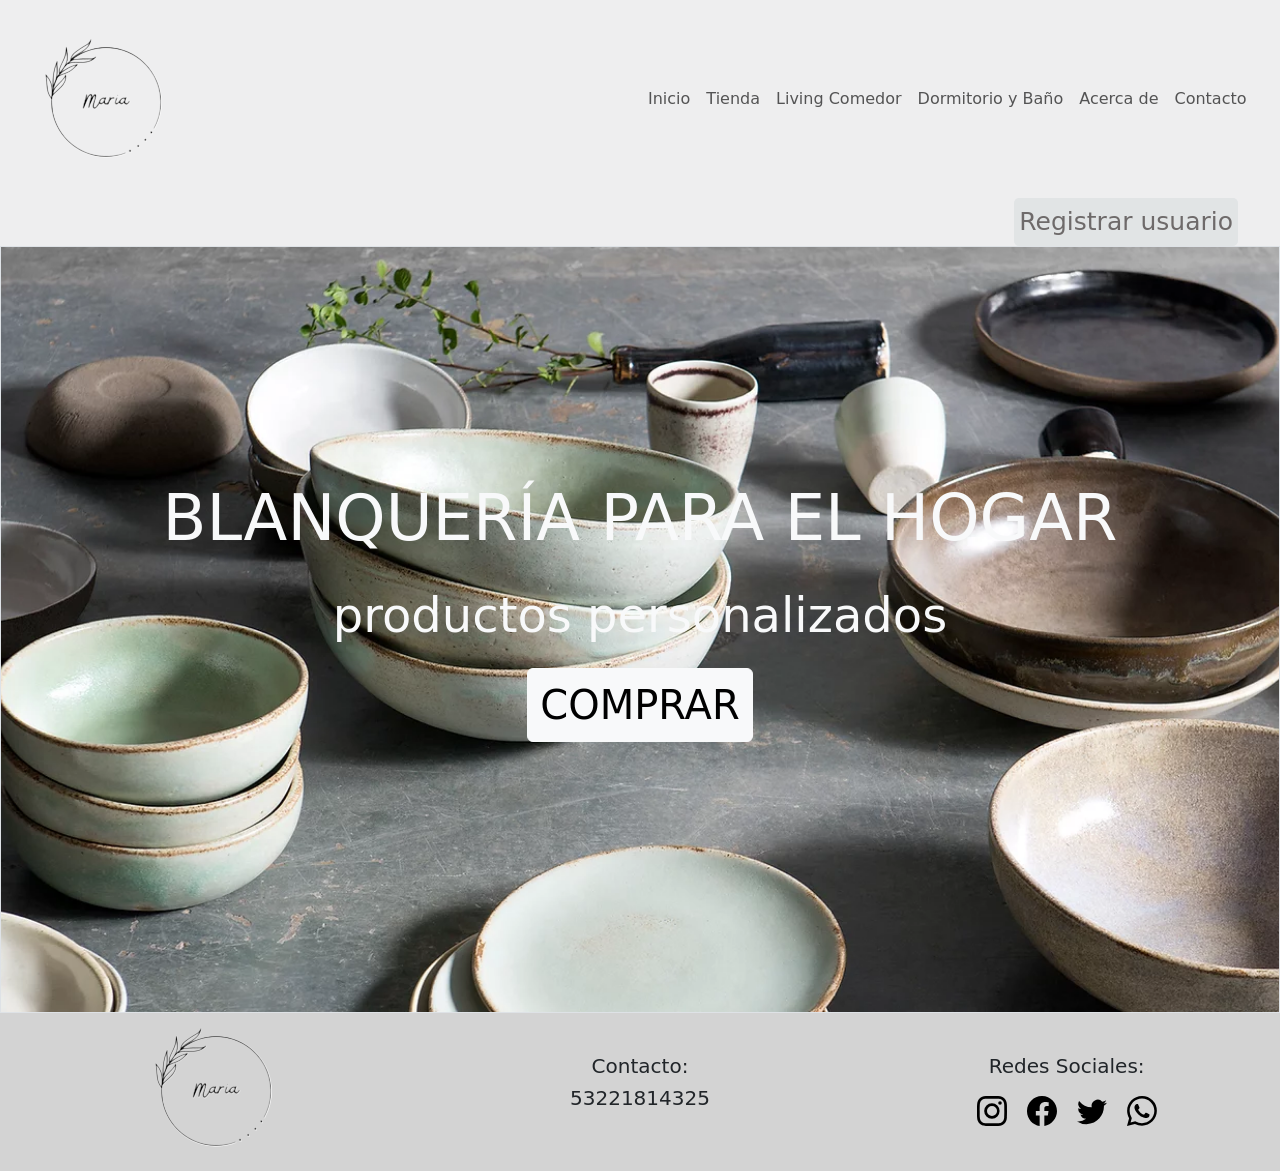
==== index.html @ be4e3210 "tercera pre entrega" ====
<!DOCTYPE html>
<html lang="es">

<head>
    <meta charset="UTF-8">
    <meta http-equiv="X-UA-Compatible" content="IE=edge">
    <meta name="viewport" content="width=device-width, initial-scale=1.0">
    <link rel="stylesheet" href="css/estilo.css">
    <link href="https://unpkg.com/aos@2.3.1/dist/aos.css" rel="stylesheet">
    <link href="https://cdn.jsdelivr.net/npm/bootstrap@5.1.3/dist/css/bootstrap.min.css" rel="stylesheet"
        integrity="sha384-1BmE4kWBq78iYhFldvKuhfTAU6auU8tT94WrHftjDbrCEXSU1oBoqyl2QvZ6jIW3" crossorigin="anonymous">
    <title>Maria: Blanquería para el hogar</title>
    <link rel='icon' href='assets/img/logofavicon.ico' type='image/x-icon' sizes="16x16" />
    <meta name="description" content="Encontrá todo lo necesario para decorar tu hogar" />
    <meta name="keywords"
        content="Blanquearía, Hogar, Inicio, Decoración, Productos personalizados, Comprar, Precio, Maria, Casa, Adornos">
</head>

<body class=" container-fluid bgGradient">
    <header class="navBg row">
        <nav class="navbar navbar-expand-lg navbar-light justify m-0">
            <div class="container-fluid d-flex p-6">
                <div class="col-8 col-lg-6 p-3">
                    <a class="navbar-brand text-dark " href="index.html"><img src="assets/img/logo.png" alt="logo"></a>
                </div>
                <button class="navbar-toggler" type="button" data-bs-toggle="collapse"
                    data-bs-target="#navbarNavAltMarkup" aria-controls="navbarNavAltMarkup" aria-expanded="false"
                    aria-label="Toggle navigation">
                    <span class="navbar-toggler-icon"></span>
                </button>
                <div class="collapse navbar-collapse col-4 col-lg-6" id="navbarNavAltMarkup">
                    <div class="navbar-nav">
                        <a class="nav-link" aria-current="page" href="index.html">Inicio</a>
                        <a class="nav-link" href="pages/tienda.html">Tienda</a>
                        <a class="nav-link" href="pages/livingcomedor.html">Living Comedor</a>
                        <a class="nav-link" href="pages/dormitorioybano.html">Dormitorio y Baño</a>
                        <a class="nav-link" href="pages/acercade.html">Acerca de</a>
                        <a class="nav-link" href="pages/contacto.html">Contacto</a>
                    </div>
                </div>
            </div>
        </nav>
        <div class="botonRegistro">
            <a class="registrarUsuario" href="pages/registro.html">Registrar usuario</a>
        </div>
    </header>
    <main class="mainIndex border row">
        <section class="imagenIndex">
            <div class="textoIndex text-light">
                <div data-aos="zoom-in" data-aos-duration="3000">
                    <h1 class="d-flex justify-content-center textoIndex">BLANQUERÍA PARA EL HOGAR</h1>
                    <h3 class="d-flex justify-content-center textoIndexProd">productos personalizados</h3>
                    <div class="botonIndex"><a href="pages/tienda.html" button type="button"
                            class="btn btn-light fs-1">COMPRAR</button></a>
                    </div>
                </div>
            </div>
        </section>
    </main>
    <footer class="footer row">
        <div class="col-12 col-lg-4"><a href="index.html">
                <h1 class="text-dark fs-1 logoFooter d-flex justify-content-around"><img src="assets/img/logo.png"
                        alt="logo"></h1>
            </a>
        </div>
        <div class="footerCont footerMt col-12 col-lg-4 text-dark">
            <h1 class="d-flex justify-content-around fs-5">Contacto:</h1>
            <h2 class="d-flex justify-content-around fs-5">53221814325</h2>
        </div>
        <section class="footerMt footerCont col-12 col-lg-4 text-dark">
            <h1 class="fs-5 d-flex justify-content-around">Redes Sociales:</h1>
            <div class="d-flex justify-content-center">
                <a href="http://www.Instagram.com"><svg xmlns="http://www.w3.org/2000/svg" width="30" height="30"
                        fill="currentColor" class="bi bi-instagram" viewBox="0 0 16 16">
                        <path
                            d="M8 0C5.829 0 5.556.01 4.703.048 3.85.088 3.269.222 2.76.42a3.917 3.917 0 0 0-1.417.923A3.927 3.927 0 0 0 .42 2.76C.222 3.268.087 3.85.048 4.7.01 5.555 0 5.827 0 8.001c0 2.172.01 2.444.048 3.297.04.852.174 1.433.372 1.942.205.526.478.972.923 1.417.444.445.89.719 1.416.923.51.198 1.09.333 1.942.372C5.555 15.99 5.827 16 8 16s2.444-.01 3.298-.048c.851-.04 1.434-.174 1.943-.372a3.916 3.916 0 0 0 1.416-.923c.445-.445.718-.891.923-1.417.197-.509.332-1.09.372-1.942C15.99 10.445 16 10.173 16 8s-.01-2.445-.048-3.299c-.04-.851-.175-1.433-.372-1.941a3.926 3.926 0 0 0-.923-1.417A3.911 3.911 0 0 0 13.24.42c-.51-.198-1.092-.333-1.943-.372C10.443.01 10.172 0 7.998 0h.003zm-.717 1.442h.718c2.136 0 2.389.007 3.232.046.78.035 1.204.166 1.486.275.373.145.64.319.92.599.28.28.453.546.598.92.11.281.24.705.275 1.485.039.843.047 1.096.047 3.231s-.008 2.389-.047 3.232c-.035.78-.166 1.203-.275 1.485a2.47 2.47 0 0 1-.599.919c-.28.28-.546.453-.92.598-.28.11-.704.24-1.485.276-.843.038-1.096.047-3.232.047s-2.39-.009-3.233-.047c-.78-.036-1.203-.166-1.485-.276a2.478 2.478 0 0 1-.92-.598 2.48 2.48 0 0 1-.6-.92c-.109-.281-.24-.705-.275-1.485-.038-.843-.046-1.096-.046-3.233 0-2.136.008-2.388.046-3.231.036-.78.166-1.204.276-1.486.145-.373.319-.64.599-.92.28-.28.546-.453.92-.598.282-.11.705-.24 1.485-.276.738-.034 1.024-.044 2.515-.045v.002zm4.988 1.328a.96.96 0 1 0 0 1.92.96.96 0 0 0 0-1.92zm-4.27 1.122a4.109 4.109 0 1 0 0 8.217 4.109 4.109 0 0 0 0-8.217zm0 1.441a2.667 2.667 0 1 1 0 5.334 2.667 2.667 0 0 1 0-5.334z" />
                    </svg> </a>
                <a href="http://www.facebook.com"><svg xmlns="http://www.w3.org/2000/svg" width="30" height="30"
                        fill="currentColor" class="bi bi-facebook" viewBox="0 0 16 16">
                        <path
                            d="M16 8.049c0-4.446-3.582-8.05-8-8.05C3.58 0-.002 3.603-.002 8.05c0 4.017 2.926 7.347 6.75 7.951v-5.625h-2.03V8.05H6.75V6.275c0-2.017 1.195-3.131 3.022-3.131.876 0 1.791.157 1.791.157v1.98h-1.009c-.993 0-1.303.621-1.303 1.258v1.51h2.218l-.354 2.326H9.25V16c3.824-.604 6.75-3.934 6.75-7.951z" />
                    </svg></a>
                <a href="http://www.twitter.com"><svg xmlns="http://www.w3.org/2000/svg" width="30" height="30"
                        fill="currentColor" class="bi bi-twitter" viewBox="0 0 16 16">
                        <path
                            d="M5.026 15c6.038 0 9.341-5.003 9.341-9.334 0-.14 0-.282-.006-.422A6.685 6.685 0 0 0 16 3.542a6.658 6.658 0 0 1-1.889.518 3.301 3.301 0 0 0 1.447-1.817 6.533 6.533 0 0 1-2.087.793A3.286 3.286 0 0 0 7.875 6.03a9.325 9.325 0 0 1-6.767-3.429 3.289 3.289 0 0 0 1.018 4.382A3.323 3.323 0 0 1 .64 6.575v.045a3.288 3.288 0 0 0 2.632 3.218 3.203 3.203 0 0 1-.865.115 3.23 3.23 0 0 1-.614-.057 3.283 3.283 0 0 0 3.067 2.277A6.588 6.588 0 0 1 .78 13.58a6.32 6.32 0 0 1-.78-.045A9.344 9.344 0 0 0 5.026 15z" />
                    </svg></a>
                <a href="https://web.whatsapp.com"><svg xmlns="http://www.w3.org/2000/svg" width="30" height="30"
                        fill="currentColor" class="bi bi-whatsapp" viewBox="0 0 16 16">
                        <path
                            d="M13.601 2.326A7.854 7.854 0 0 0 7.994 0C3.627 0 .068 3.558.064 7.926c0 1.399.366 2.76 1.057 3.965L0 16l4.204-1.102a7.933 7.933 0 0 0 3.79.965h.004c4.368 0 7.926-3.558 7.93-7.93A7.898 7.898 0 0 0 13.6 2.326zM7.994 14.521a6.573 6.573 0 0 1-3.356-.92l-.24-.144-2.494.654.666-2.433-.156-.251a6.56 6.56 0 0 1-1.007-3.505c0-3.626 2.957-6.584 6.591-6.584a6.56 6.56 0 0 1 4.66 1.931 6.557 6.557 0 0 1 1.928 4.66c-.004 3.639-2.961 6.592-6.592 6.592zm3.615-4.934c-.197-.099-1.17-.578-1.353-.646-.182-.065-.315-.099-.445.099-.133.197-.513.646-.627.775-.114.133-.232.148-.43.05-.197-.1-.836-.308-1.592-.985-.59-.525-.985-1.175-1.103-1.372-.114-.198-.011-.304.088-.403.087-.088.197-.232.296-.346.1-.114.133-.198.198-.33.065-.134.034-.248-.015-.347-.05-.099-.445-1.076-.612-1.47-.16-.389-.323-.335-.445-.34-.114-.007-.247-.007-.38-.007a.729.729 0 0 0-.529.247c-.182.198-.691.677-.691 1.654 0 .977.71 1.916.81 2.049.098.133 1.394 2.132 3.383 2.992.47.205.84.326 1.129.418.475.152.904.129 1.246.08.38-.058 1.171-.48 1.338-.943.164-.464.164-.86.114-.943-.049-.084-.182-.133-.38-.232z" />
                    </svg></a>
            </div>
        </section>
    </footer>
    <script src="https://cdn.jsdelivr.net/npm/bootstrap@5.1.3/dist/js/bootstrap.bundle.min.js"
        integrity="sha384-ka7Sk0Gln4gmtz2MlQnikT1wXgYsOg+OMhuP+IlRH9sENBO0LRn5q+8nbTov4+1p"
        crossorigin="anonymous"></script>
    <script src="https://unpkg.com/aos@2.3.1/dist/aos.js"></script>
    <script>
        AOS.init();
    </script>
    <script src="js/app.js"></script>

</body>

</html>
---- css/estilo.css ----
.navbar {
  background-color: #eeeeef;
}

.nav-link {
  font-size: 1rem;
  font-weight: bold;
}

/*boton para registrar usuario nav*/
.botonRegistro {
  display: flex;
  flex-direction: row;
  flex-wrap: wrap;
  justify-content: flex-end;
  background-color: #eeeeef;
}

.registrarUsuario {
  text-decoration: none;
  margin-right: 30px;
  padding: 5px;
  font-size: 25px;
  color: rgb(110, 106, 106);
  background-color: #e1e4e5;
  border-color: #e1e4e5;
  border-radius: 5px;
}

.registrarUsuario:hover {
  color: #464648
}


/*pagina para registrar usuario*/

.bgRegistro {
  background-color: #fff
}

.formRegistro {
  display: flex;
  justify-content: center;
  align-items: center;
  height: 100vh;
}

.form {
  background-color: white;
  width: 400px;
  border-radius: 8px;
  padding: 20px 40px;
  box-shadow: 0 10px 25px rgba(92, 99, 105, .2);
}

.titulo {
  font-size: 50px;
  margin-bottom: 50px;
}

.formInput {
  position: relative;
  height: 45px;
  width: 90%;
  margin-bottom: 17px;
}


.input {
  position: absolute;
  top: 0px;
  left: 0px;
  height: 100%;
  width: 100%;
  border: 1px solid #DADCE0;
  border-radius: 7px;
  font-size: 16px;
  padding: 0 20px;
  outline: none;
  background: none;
  z-index: 1;
}

::placeholder {
  color: transparent;
}

.label {
  position: absolute;
  top: 15px;
  left: 15px;
  padding: 0 4px;
  background-color: white;
  color: #DADCE0;
  font-size: 16px;
  transition: 0.5s;
  z-index: 0;
}

.enviarBoton {
  display: block;
  margin-left: auto;
  padding: 15px 30px;
  border: none;
  background-color: rgb(87, 86, 87);
  color: white;
  border-radius: 6px;
  cursor: pointer;
  font-size: 16px;
  margin-top: 30px;
}

.enviarBoton:hover {
  background-color: #19181a;
  transform: translateY(-2px);
}

.input:focus+.label {
  top: -7px;
  left: 3px;
  z-index: 10;
  font-size: 14px;
  font-weight: 600;
  color: rgb(81, 79, 81);
}


/*main index*/
.imagenIndex {
  width: 99vw;
  height: 85vh;
  display: flex;
  align-items: end;
  background: url(../assets/img/ceramica.jpg);
  background-size: cover;
  background-position: center;
  align-content: center;
  justify-content: center;
  flex-wrap: wrap;
  margin: 0;
  padding: 0;
}

.textoIndex {
  margin-bottom: 30px;
  font-size: 4rem;
}

.textoIndexProd {
  font-size: 3rem;
}

.botonIndex {
  text-align: center;
}

/*main tienda*/
.mainTienda {
  background-color: white;
}

.card {
  text-align: center;
  margin-top: 50px;
}

.card-img-top {
  width: 405px;
  height: 600px;
}

.botonTienda {
  text-align: center;
}

.sectionTienda {
  display: flex;
  justify-content: space-evenly;
}

/*main dormitorio y bano*/
.dorAgregar,
.livAgregar {
  margin-top: 10px;
  margin-left: 10px;
  background-color: black;
  border: none;
  color: white;
  padding: 15px 30px;
  text-align: center;
  font-family: Verdana, Geneva, Tahoma, sans-serif;
  font-size: 15px;
}

.dorCant,
.livCant {
  font-family: Verdana, Geneva, Tahoma, sans-serif;
  font-size: 20px;
  font-weight: bolder;
}

/*main living comedor*/
.livCant {
  font-weight: lighter;
}

/*main acerca de*/
.acerMain {
  margin: 0 auto;
}

/*main contacto*/
.flexContac {
  display: flex;
  flex-direction: column;
  align-content: center;
  flex-wrap: wrap;
  text-align: center;
}

footer {
  background-color: #d3d3d3;
}

.bi {
  color: black;
  margin: 10px;
}

.bi-instagram:hover {
  color: #517fa4;
}

.bi-facebook:hover {
  color: #3d5998;
}

.bi-twitter:hover {
  color: #00aced;
}

.bi-whatsapp:hover {
  color: #12867e;
}

.footerMt h1 {
  margin-top: 41px;
}

/*vista mobile index*/
@media screen and (min-width: 320px) and (max-width: 720px) {
  .textoIndex {
    text-align: center;
    font-size: 3rem;
  }

  .textoIndexProd {
    text-align: center;
    font-size: 2rem;
  }

  .btn {
    font-size: 2rem;
  }

  .footer {
    flex-direction: column;
    align-items: center;
  }
}

/*vista tablet index*/
@media screen and (min-width: 768px) and (max-width: 1260px) {
  .mediaNav {
    display: flex;
    flex-direction: column;
  }

  .textoIndex {
    text-align: center;
  }

  .textoIndexProd {
    text-align: center;
  }

  .footer {
    flex-direction: column;
    align-items: center;
  }
}

/*vista mobile tienda*/
@media screen and (min-width: 320px) and (max-width: 940px) {
  .card {
    margin: 10px;
  }
}

/*vista tablet living comedor*/
@media screen and (min-width: 720px) and (max-width: 1024px) {
  .footer {
    flex-direction: column;
    align-items: center;
  }
}
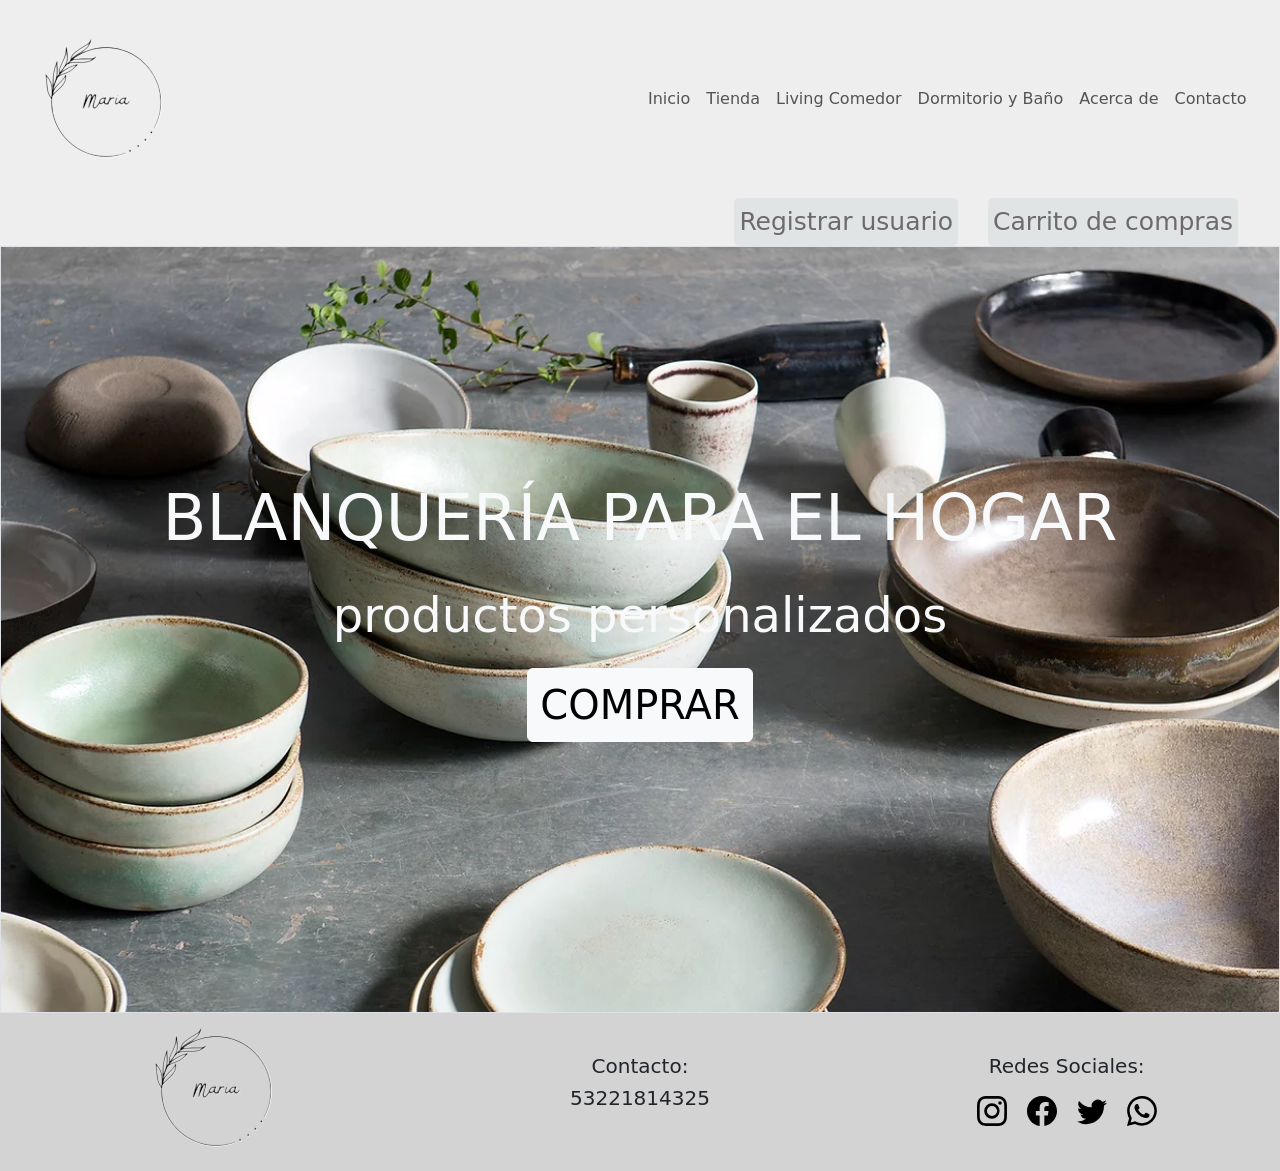
==== commit 01e6b6b1: "tercera pre entrega" ====
--- a/index.html
+++ b/index.html
@@ -42,6 +42,7 @@
         </nav>
         <div class="botonRegistro">
             <a class="registrarUsuario" href="pages/registro.html">Registrar usuario</a>
+            <a class="registrarUsuario" href="pages/carrito.html">Carrito de compras</a>
         </div>
     </header>
     <main class="mainIndex border row">
--- a/css/estilo.css
+++ b/css/estilo.css
@@ -124,6 +124,25 @@
   color: rgb(81, 79, 81);
 }
 
+/* carrito */
+.imgProd {
+  width: 50%;
+  height: 50%;
+}
+
+.carritoFlex {
+  display: flex;
+}
+
+/* Dormitorio y baño en construccion */
+.paginaEnConstruccion{
+  font-size: 10rem;
+  text-align: center;
+  text-decoration: underline;
+  color: #19181a;
+
+  
+}
 
 /*main index*/
 .imagenIndex {
